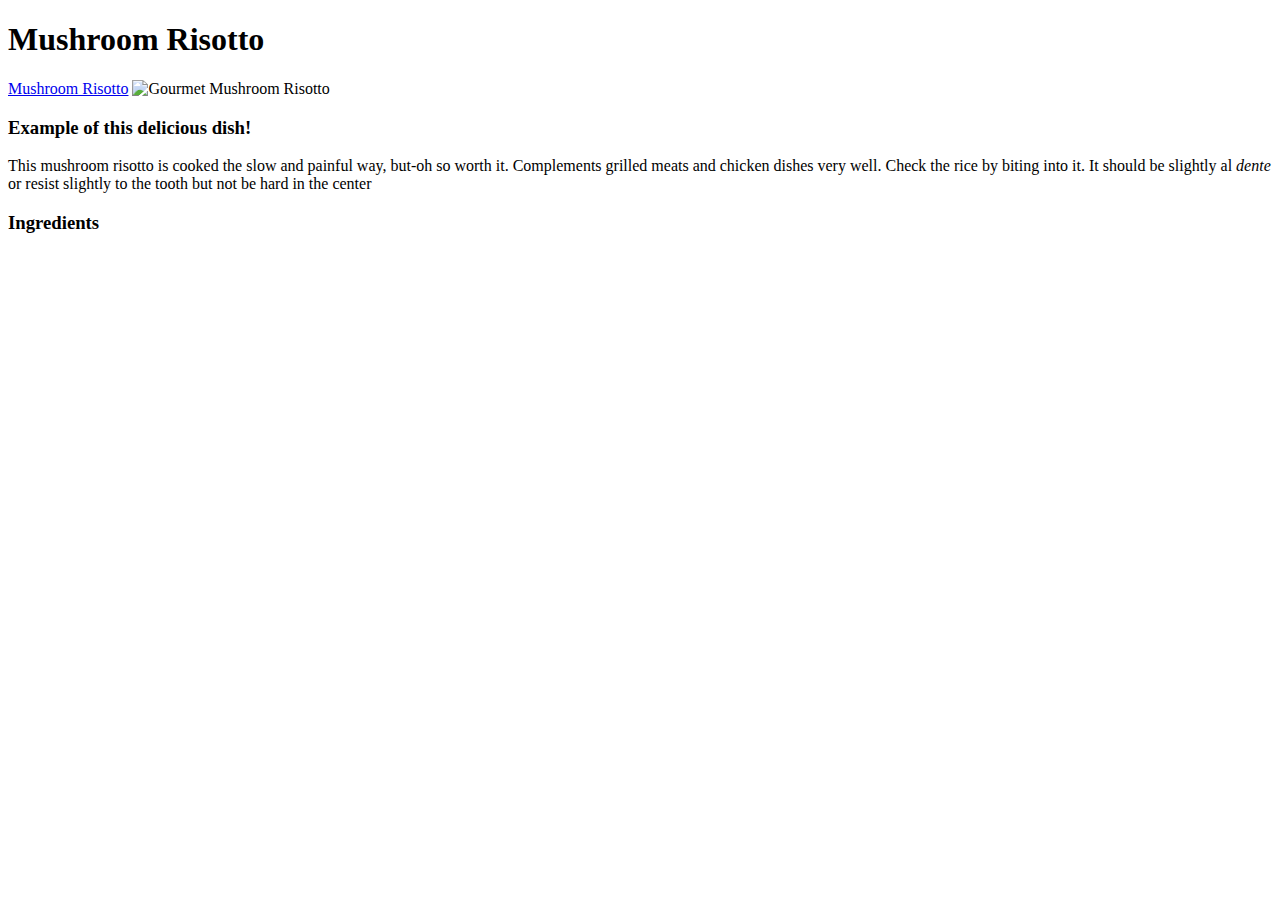
==== recipes/mushris.html @ 7a46147d "add picture, link, description and shot p for the mushris.html" ====
<!DOCTYPE html>
<html>
    <head>
        <meta charset="utf-8">
        <title>Odin Recipes!</title>
    </head>

    <body>
        <h1>Mushroom Risotto</h1>
        <a href="https://www.allrecipes.com/recipe/85389/gourmet-mushroom-risotto/">Mushroom Risotto</a>
        <img href="../img/mushris.jpg" alt="Gourmet Mushroom Risotto" height="512" width="512">
        <h3>Example of this delicious dish!</h3>
        <p>This mushroom risotto is cooked the slow and painful way, but-oh so worth it. Complements grilled meats and chicken dishes very well. Check the rice by biting into it. It should be slightly al <em>dente</em> or resist slightly to the tooth but not be hard in the center</p>

        <h3>Ingredients</h3>
            <ul>

                
            </ul>



    </body>
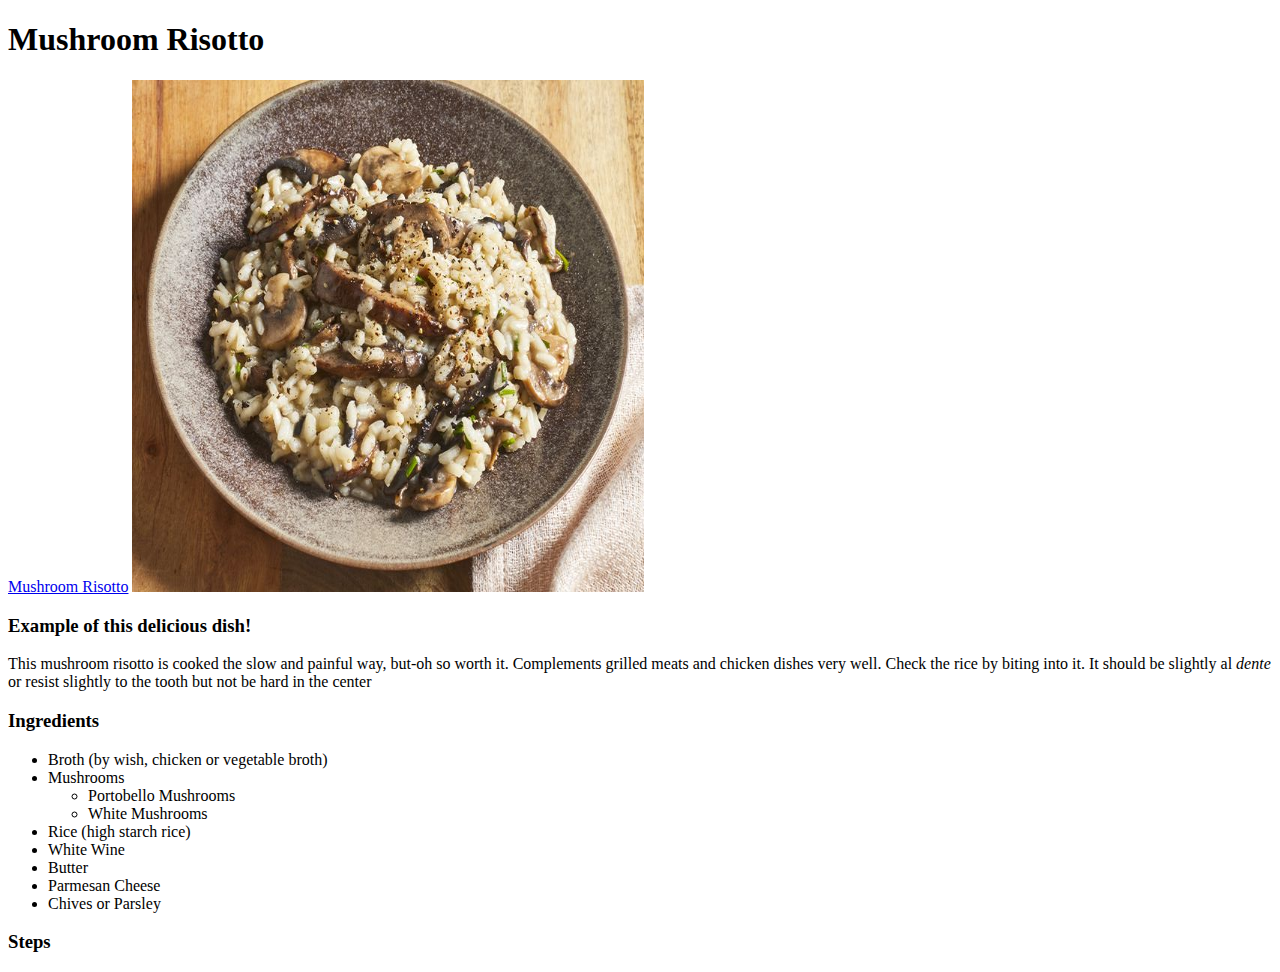
==== commit 0263ab61: "change img src in mushris.html, add ingredients" ====
--- a/recipes/mushris.html
+++ b/recipes/mushris.html
@@ -8,15 +8,27 @@
     <body>
         <h1>Mushroom Risotto</h1>
         <a href="https://www.allrecipes.com/recipe/85389/gourmet-mushroom-risotto/">Mushroom Risotto</a>
-        <img href="../img/mushris.jpg" alt="Gourmet Mushroom Risotto" height="512" width="512">
+        <img src="../img/mushris.jpg" alt="Gourmet Mushroom Risotto" height="512" width="512">
         <h3>Example of this delicious dish!</h3>
         <p>This mushroom risotto is cooked the slow and painful way, but-oh so worth it. Complements grilled meats and chicken dishes very well. Check the rice by biting into it. It should be slightly al <em>dente</em> or resist slightly to the tooth but not be hard in the center</p>
 
         <h3>Ingredients</h3>
             <ul>
+                <li>Broth (by wish, chicken or vegetable broth)</li>
+                <li>Mushrooms <ul> <li>Portobello Mushrooms</li>
+                     <li>White Mushrooms</li>
+                </ul> </li>
+                <li>Rice (high starch rice)</li>
+                <li>White Wine</li>
+                <li>Butter</li>
+                <li>Parmesan Cheese</li>
+                <li>Chives or Parsley</li>
+            
+            </ul>
+            <h3>Steps</h3>
+                <ol>
 
-                
-            </ul>
+                </ol>
 
 
 
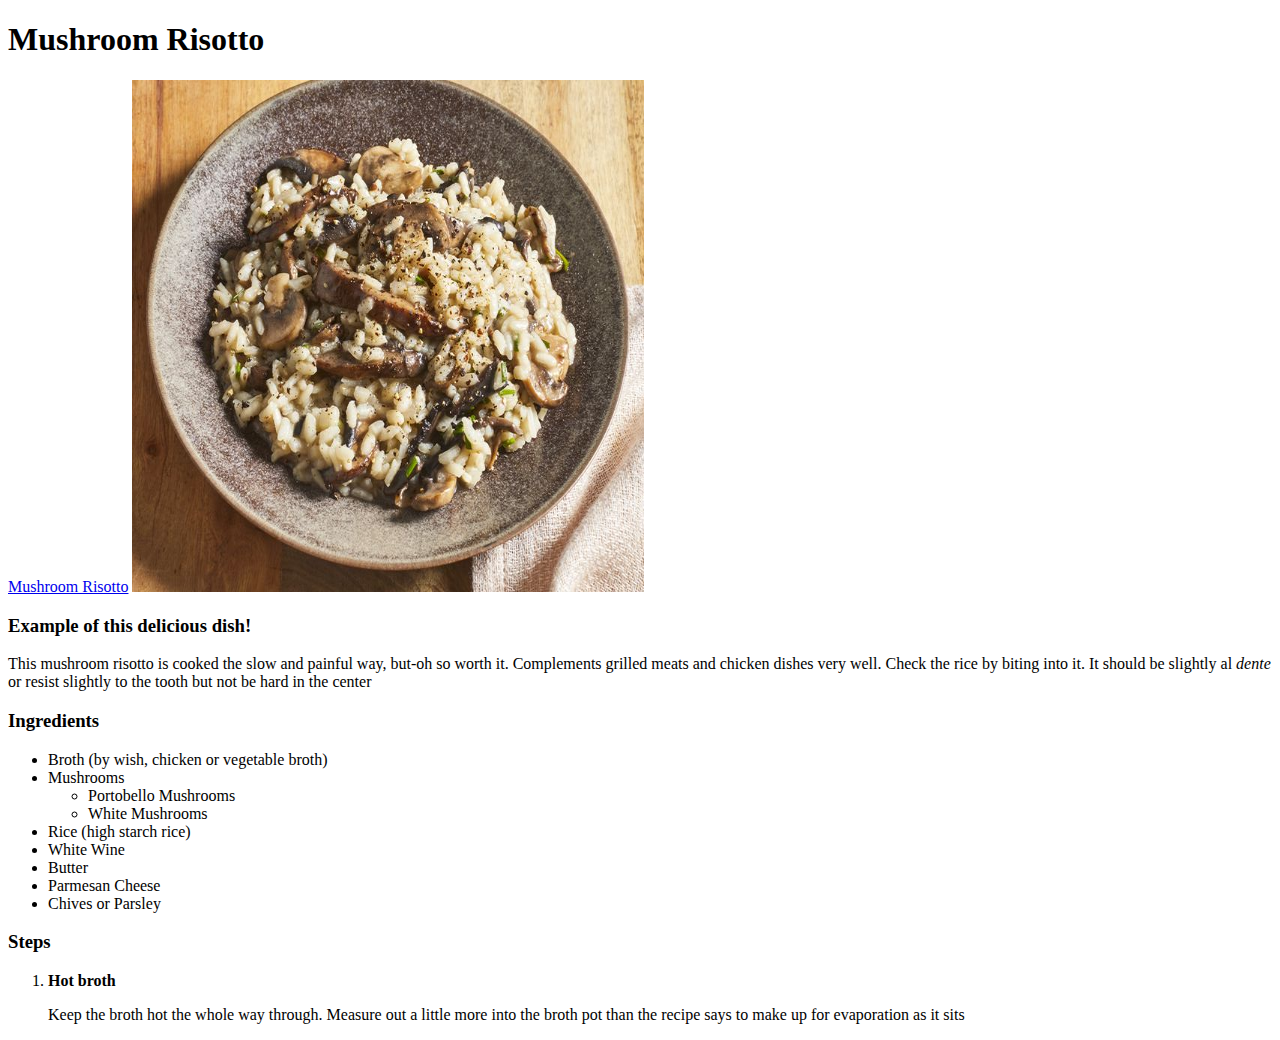
==== commit f26109e6: "add steps to finish the recipe" ====
--- a/recipes/mushris.html
+++ b/recipes/mushris.html
@@ -26,7 +26,7 @@
             
             </ul>
             <h3>Steps</h3>
-                <ol>
+                <ol> <li> <strong>Hot broth</strong> <p>Keep the broth hot the whole way through. Measure out a little more into the broth pot than the recipe says to make up for evaporation as it sits</p> </li>
 
                 </ol>
 
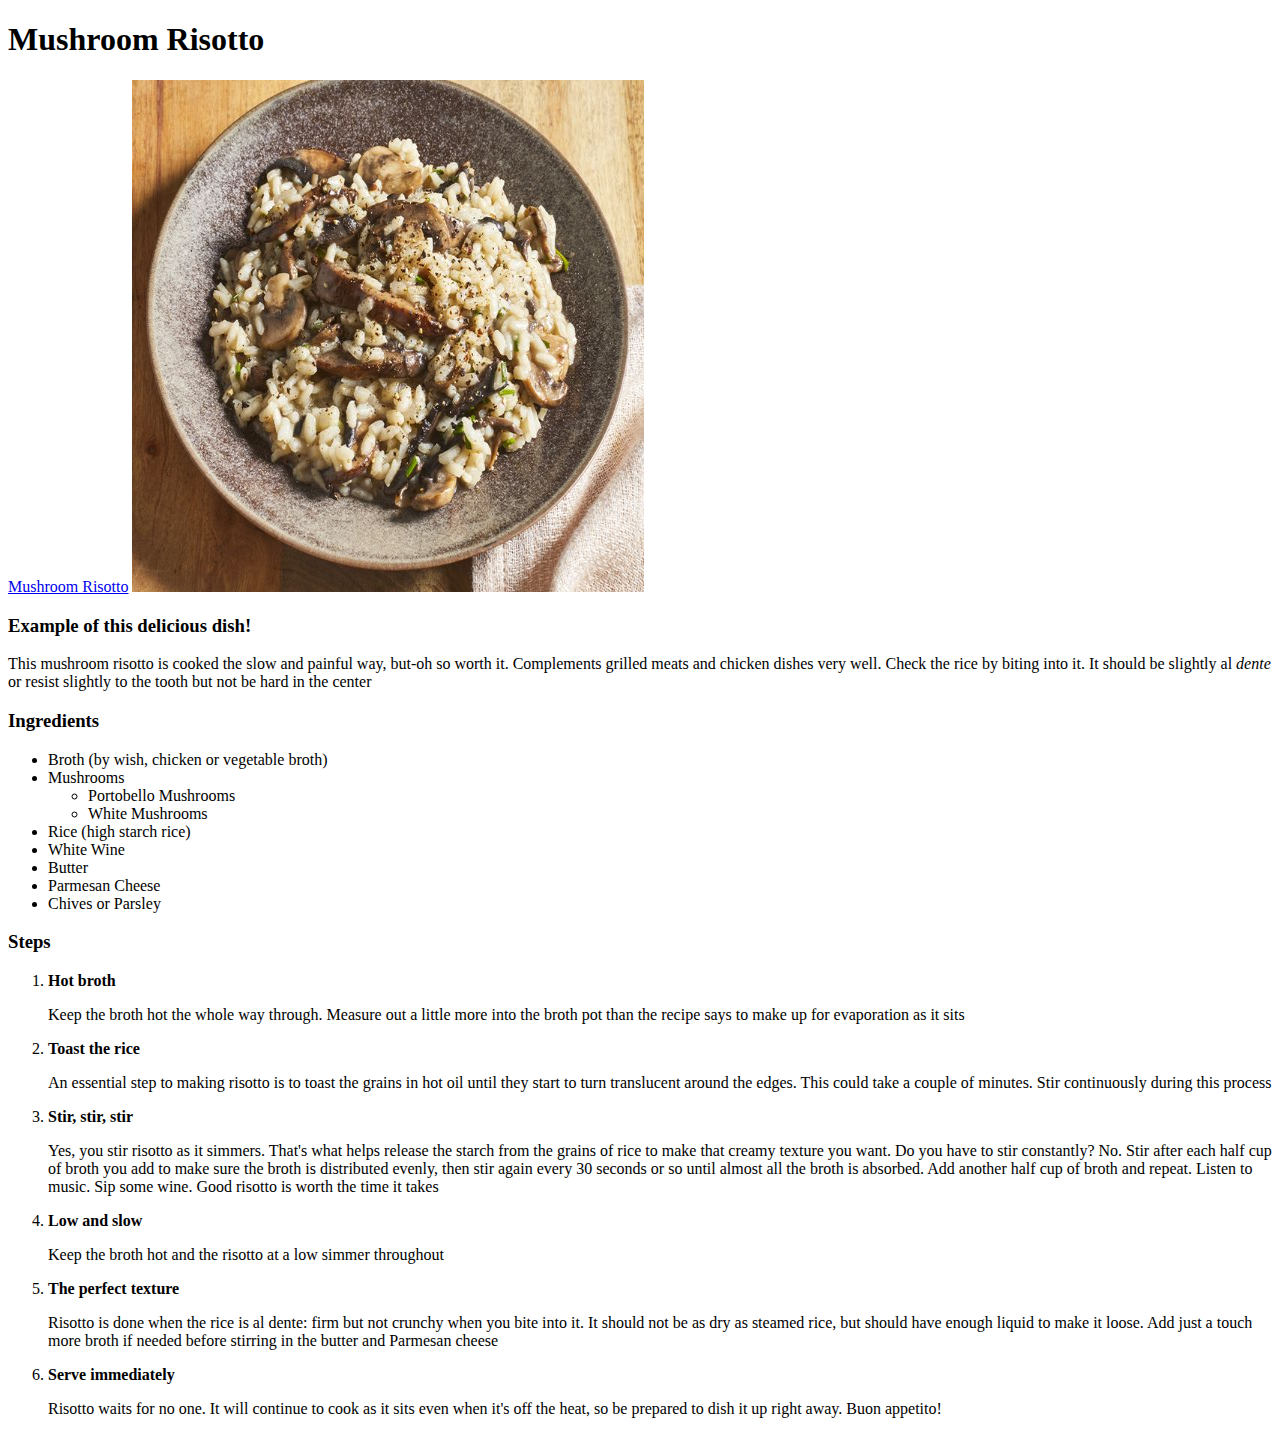
==== commit 0cdf7b57: "add steps to finish the recipe" ====
--- a/recipes/mushris.html
+++ b/recipes/mushris.html
@@ -26,8 +26,12 @@
             
             </ul>
             <h3>Steps</h3>
-                <ol> <li> <strong>Hot broth</strong> <p>Keep the broth hot the whole way through. Measure out a little more into the broth pot than the recipe says to make up for evaporation as it sits</p> </li>
-
+                <ol><li> <strong>Hot broth</strong> <p>Keep the broth hot the whole way through. Measure out a little more into the broth pot than the recipe says to make up for evaporation as it sits</p> </li>
+                    <li> <strong>Toast the rice</strong> <p>An essential step to making risotto is to toast the grains in hot oil until they start to turn translucent around the edges. This could take a couple of minutes. Stir continuously during this process</p> </li>
+                    <li> <strong>Stir, stir, stir</strong> <p>Yes, you stir risotto as it simmers. That's what helps release the starch from the grains of rice to make that creamy texture you want. Do you have to stir constantly? No. Stir after each half cup of broth you add to make sure the broth is distributed evenly, then stir again every 30 seconds or so until almost all the broth is absorbed. Add another half cup of broth and repeat. Listen to music. Sip some wine. Good risotto is worth the time it takes</p></li>
+                    <li> <strong>Low and slow</strong> <p>Keep the broth hot and the risotto at a low simmer throughout</p></li>
+                    <li> <strong>The perfect texture</strong> <p>Risotto is done when the rice is al dente: firm but not crunchy when you bite into it. It should not be as dry as steamed rice, but should have enough liquid to make it loose. Add just a touch more broth if needed before stirring in the butter and Parmesan cheese</p></li>
+                    <li> <strong>Serve immediately</strong> <p>Risotto waits for no one. It will continue to cook as it sits even when it's off the heat, so be prepared to dish it up right away. Buon appetito!</p></li>
                 </ol>
 
 
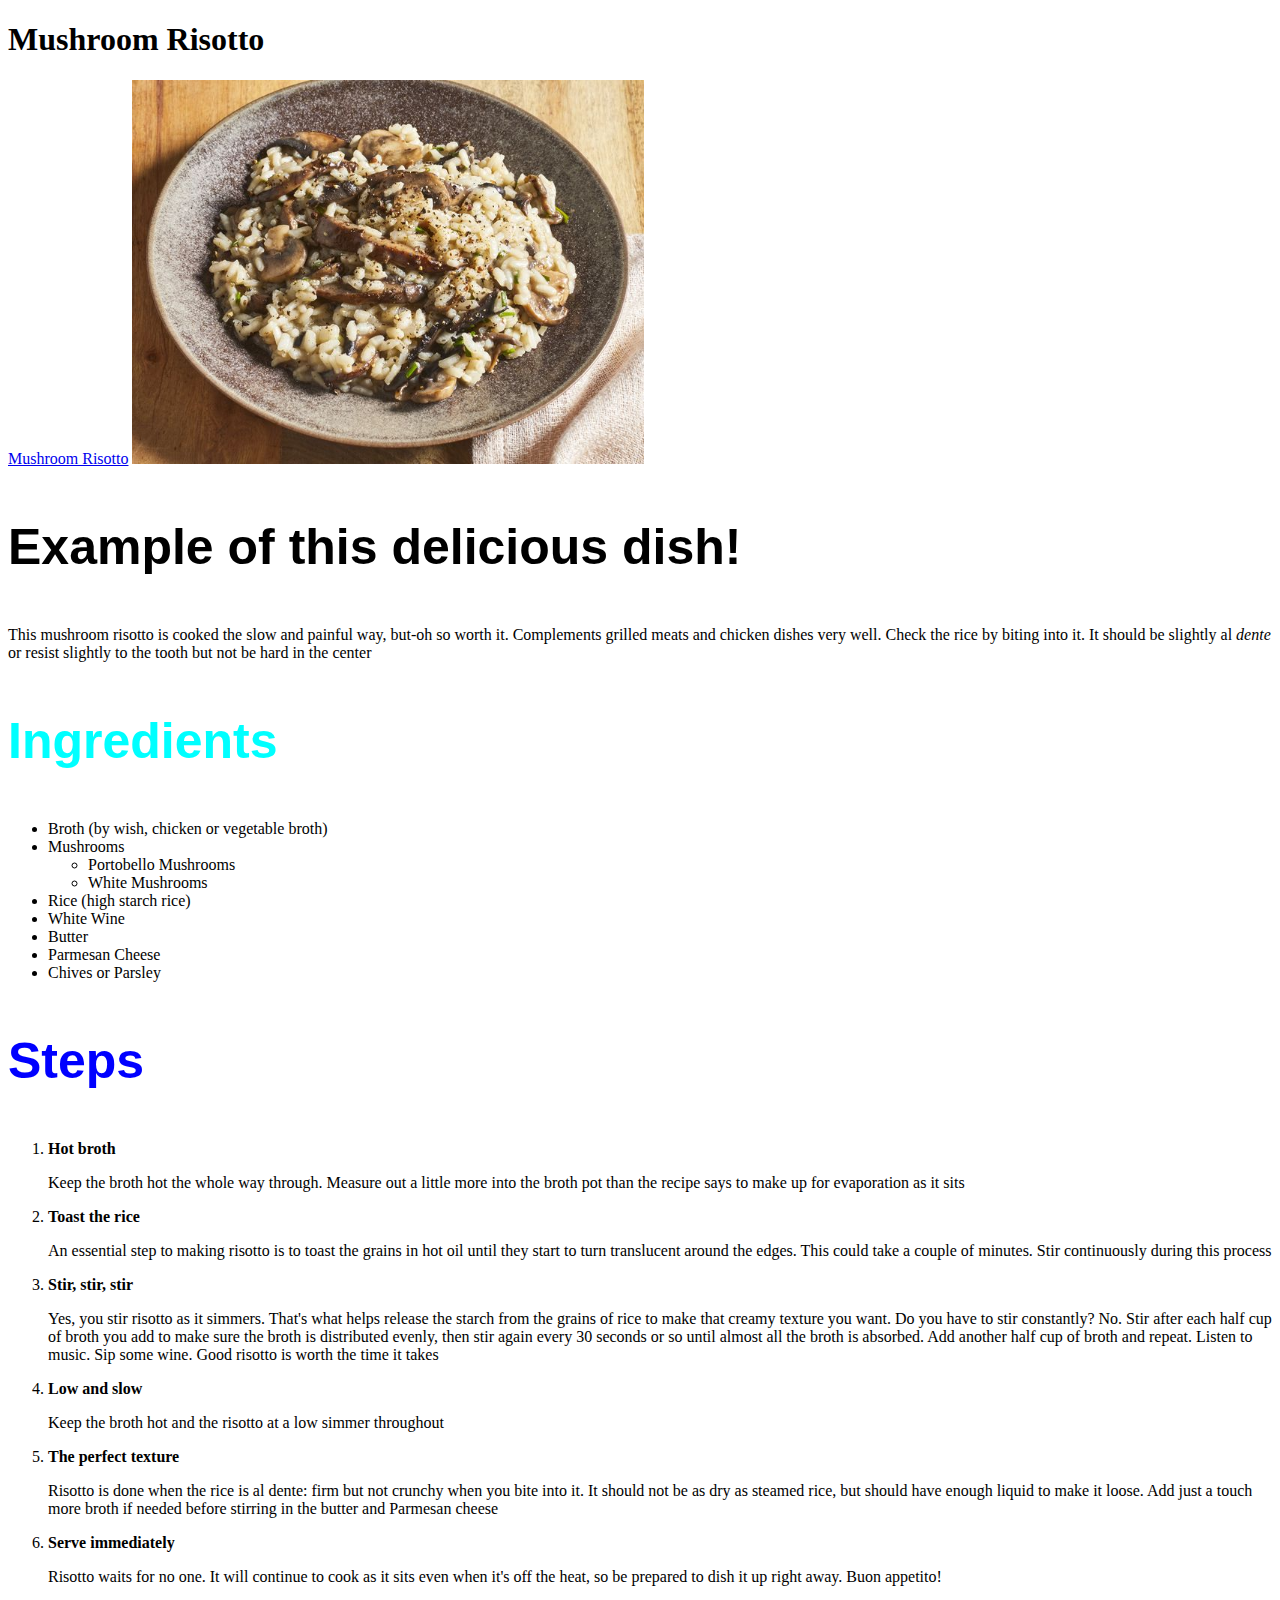
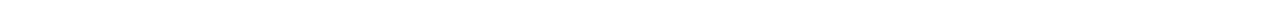
==== commit c06de8fb: "add mushrisstyle.css in recipe folder" ====
--- a/recipes/mushris.html
+++ b/recipes/mushris.html
@@ -1,18 +1,19 @@
 <!DOCTYPE html>
 <html>
     <head>
+        <link rel="stylesheet" href="./mushrisstyle.css">
         <meta charset="utf-8">
-        <title>Odin Recipes!</title>
+        <title>Mushroom Risotto Recipe!</title>
     </head>
 
     <body>
         <h1>Mushroom Risotto</h1>
         <a href="https://www.allrecipes.com/recipe/85389/gourmet-mushroom-risotto/">Mushroom Risotto</a>
-        <img src="../img/mushris.jpg" alt="Gourmet Mushroom Risotto" height="512" width="512">
-        <h3>Example of this delicious dish!</h3>
+        <img src="../img/mushris.jpg" alt="Gourmet Mushroom Risotto" height="auto" width="512">
+        <h3 class="boldness thirteen">Example of this delicious dish!</h3>
         <p>This mushroom risotto is cooked the slow and painful way, but-oh so worth it. Complements grilled meats and chicken dishes very well. Check the rice by biting into it. It should be slightly al <em>dente</em> or resist slightly to the tooth but not be hard in the center</p>
 
-        <h3>Ingredients</h3>
+        <h3 class="boldness sixteen">Ingredients</h3>
             <ul>
                 <li>Broth (by wish, chicken or vegetable broth)</li>
                 <li>Mushrooms <ul> <li>Portobello Mushrooms</li>
@@ -25,7 +26,7 @@
                 <li>Chives or Parsley</li>
             
             </ul>
-            <h3>Steps</h3>
+            <h3 class="boldness twentynine">Steps</h3>
                 <ol><li> <strong>Hot broth</strong> <p>Keep the broth hot the whole way through. Measure out a little more into the broth pot than the recipe says to make up for evaporation as it sits</p> </li>
                     <li> <strong>Toast the rice</strong> <p>An essential step to making risotto is to toast the grains in hot oil until they start to turn translucent around the edges. This could take a couple of minutes. Stir continuously during this process</p> </li>
                     <li> <strong>Stir, stir, stir</strong> <p>Yes, you stir risotto as it simmers. That's what helps release the starch from the grains of rice to make that creamy texture you want. Do you have to stir constantly? No. Stir after each half cup of broth you add to make sure the broth is distributed evenly, then stir again every 30 seconds or so until almost all the broth is absorbed. Add another half cup of broth and repeat. Listen to music. Sip some wine. Good risotto is worth the time it takes</p></li>
--- a/recipes/mushrisstyle.css
+++ b/recipes/mushrisstyle.css
@@ -0,0 +1,10 @@
+.boldness {
+font-family: 'Franklin Gothic Medium', 'Arial Narrow', Arial, sans-serif;
+font-size: 50px;
+}
+.boldness.sixteen {
+    color: rgb(0, 255, 255);    
+}
+.boldness.twentynine {
+    color: blue;
+}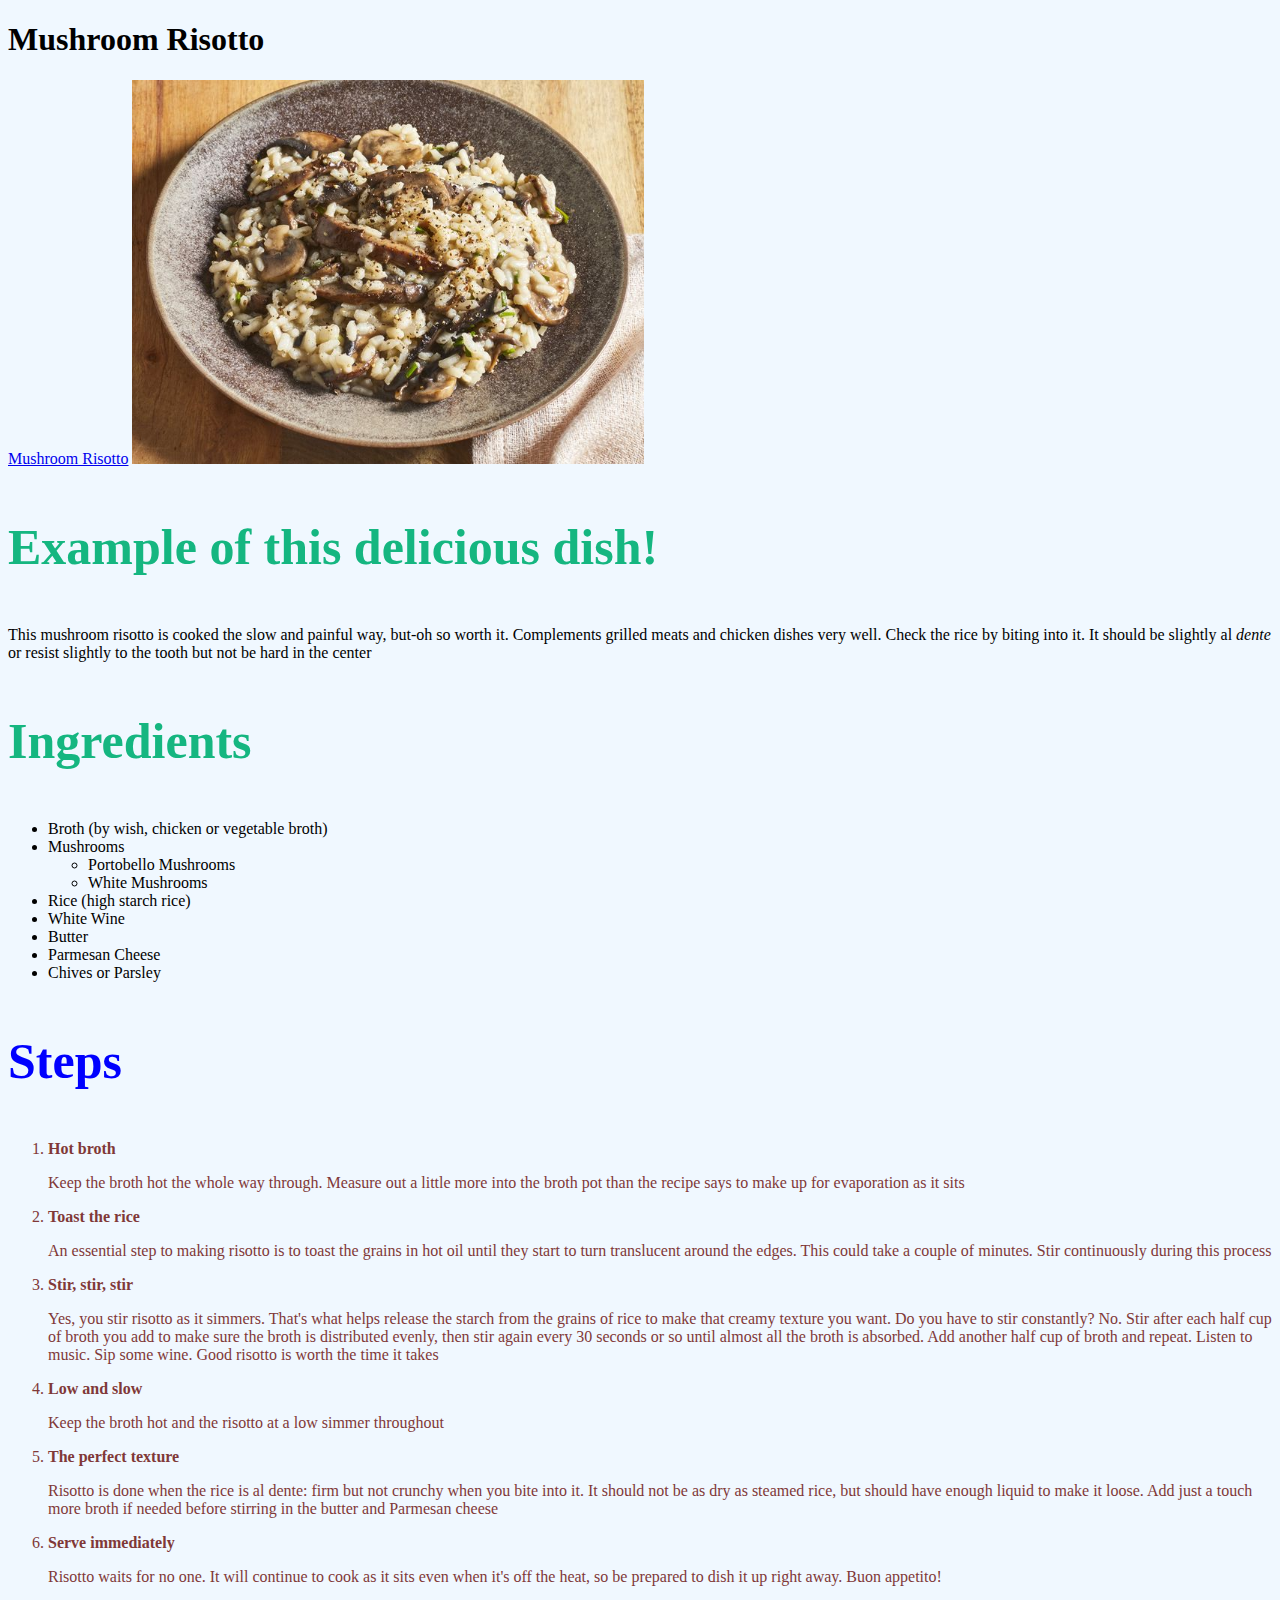
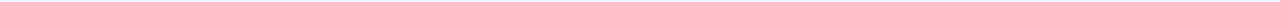
==== commit 1f0a7721: "add mushris css file with changes to color and font size" ====
--- a/recipes/mushris.html
+++ b/recipes/mushris.html
@@ -10,10 +10,10 @@
         <h1>Mushroom Risotto</h1>
         <a href="https://www.allrecipes.com/recipe/85389/gourmet-mushroom-risotto/">Mushroom Risotto</a>
         <img src="../img/mushris.jpg" alt="Gourmet Mushroom Risotto" height="auto" width="512">
-        <h3 class="boldness thirteen">Example of this delicious dish!</h3>
+        <h3>Example of this delicious dish!</h3>
         <p>This mushroom risotto is cooked the slow and painful way, but-oh so worth it. Complements grilled meats and chicken dishes very well. Check the rice by biting into it. It should be slightly al <em>dente</em> or resist slightly to the tooth but not be hard in the center</p>
 
-        <h3 class="boldness sixteen">Ingredients</h3>
+        <h3>Ingredients</h3>
             <ul>
                 <li>Broth (by wish, chicken or vegetable broth)</li>
                 <li>Mushrooms <ul> <li>Portobello Mushrooms</li>
@@ -26,13 +26,13 @@
                 <li>Chives or Parsley</li>
             
             </ul>
-            <h3 class="boldness twentynine">Steps</h3>
-                <ol><li> <strong>Hot broth</strong> <p>Keep the broth hot the whole way through. Measure out a little more into the broth pot than the recipe says to make up for evaporation as it sits</p> </li>
-                    <li> <strong>Toast the rice</strong> <p>An essential step to making risotto is to toast the grains in hot oil until they start to turn translucent around the edges. This could take a couple of minutes. Stir continuously during this process</p> </li>
-                    <li> <strong>Stir, stir, stir</strong> <p>Yes, you stir risotto as it simmers. That's what helps release the starch from the grains of rice to make that creamy texture you want. Do you have to stir constantly? No. Stir after each half cup of broth you add to make sure the broth is distributed evenly, then stir again every 30 seconds or so until almost all the broth is absorbed. Add another half cup of broth and repeat. Listen to music. Sip some wine. Good risotto is worth the time it takes</p></li>
-                    <li> <strong>Low and slow</strong> <p>Keep the broth hot and the risotto at a low simmer throughout</p></li>
-                    <li> <strong>The perfect texture</strong> <p>Risotto is done when the rice is al dente: firm but not crunchy when you bite into it. It should not be as dry as steamed rice, but should have enough liquid to make it loose. Add just a touch more broth if needed before stirring in the butter and Parmesan cheese</p></li>
-                    <li> <strong>Serve immediately</strong> <p>Risotto waits for no one. It will continue to cook as it sits even when it's off the heat, so be prepared to dish it up right away. Buon appetito!</p></li>
+            <h3 class="amber">Steps</h3>
+                <ol><li class="sapphire"> <strong>Hot broth</strong> <p>Keep the broth hot the whole way through. Measure out a little more into the broth pot than the recipe says to make up for evaporation as it sits</p> </li>
+                    <li class="sapphire"> <strong>Toast the rice</strong> <p>An essential step to making risotto is to toast the grains in hot oil until they start to turn translucent around the edges. This could take a couple of minutes. Stir continuously during this process</p> </li>
+                    <li class="sapphire"> <strong>Stir, stir, stir</strong> <p>Yes, you stir risotto as it simmers. That's what helps release the starch from the grains of rice to make that creamy texture you want. Do you have to stir constantly? No. Stir after each half cup of broth you add to make sure the broth is distributed evenly, then stir again every 30 seconds or so until almost all the broth is absorbed. Add another half cup of broth and repeat. Listen to music. Sip some wine. Good risotto is worth the time it takes</p></li>
+                    <li class="sapphire"> <strong>Low and slow</strong> <p>Keep the broth hot and the risotto at a low simmer throughout</p></li>
+                    <li class="sapphire"> <strong>The perfect texture</strong> <p>Risotto is done when the rice is al dente: firm but not crunchy when you bite into it. It should not be as dry as steamed rice, but should have enough liquid to make it loose. Add just a touch more broth if needed before stirring in the butter and Parmesan cheese</p></li>
+                    <li class="sapphire"> <strong>Serve immediately</strong> <p>Risotto waits for no one. It will continue to cook as it sits even when it's off the heat, so be prepared to dish it up right away. Buon appetito!</p></li>
                 </ol>
 
 
--- a/recipes/mushrisstyle.css
+++ b/recipes/mushrisstyle.css
@@ -1,10 +1,15 @@
-.boldness {
-font-family: 'Franklin Gothic Medium', 'Arial Narrow', Arial, sans-serif;
-font-size: 50px;
+* {
+    font-family: Georgia, 'Times New Roman', Times, serif;
+    background-color: aliceblue;
 }
-.boldness.sixteen {
-    color: rgb(0, 255, 255);    
+
+h3 {
+    font-size: 50px;
+    color: rgb(21, 182, 128);
+    }
+.amber {
+    color: blue;
 }
-.boldness.twentynine {
-    color: blue;
+.sapphire {
+    color: rgb(128, 56, 56);
 }